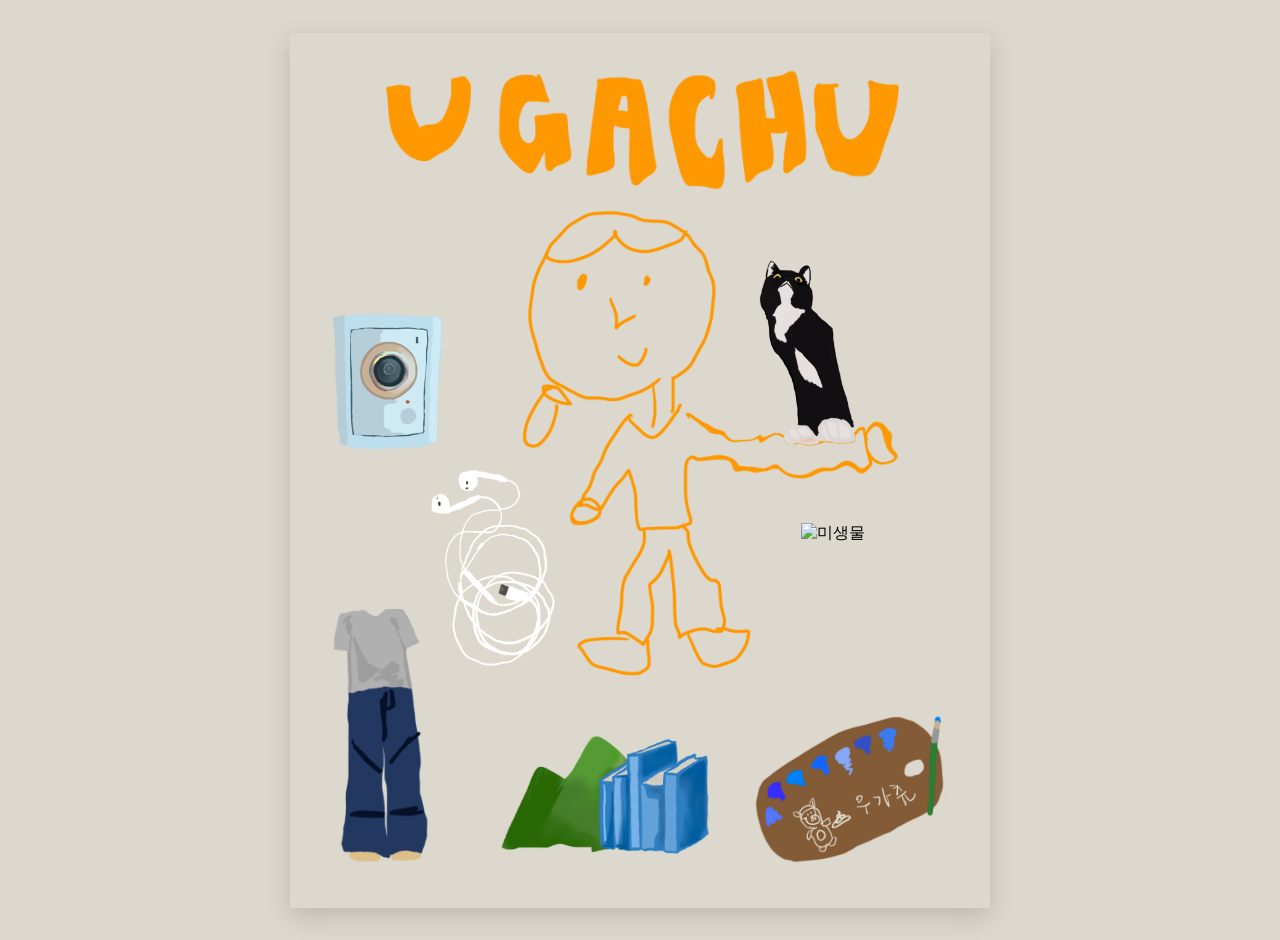
==== index.html @ d6ac7285 "우가츄 웹사이트" ====
<!DOCTYPE html>
<html lang="ko">
<head>
    <meta charset="UTF-8">
    <meta name="viewport" content="width=device-width, initial-scale=1.0">
    <title>UGACHU</title>
    <link rel="stylesheet" href="style.css">
</head>
<body>

  <!--메인 스케치북 전체 영역-->
  <div class="canvas">
    <!--상단 우가츄 배너 글씨-->
    <img src="images/ugachu-title.png" class="sticker title" alt="우가츄 타이틀">

    <!-- 중앙 우가츄 캐릭터-->
    <img src="images/ugachu-character.png" class="sticker character" alt="우가츄 캐릭터">

    <!-- 1. home (카메라 모양 -왼쪽 중간)-->
    <img src="images/home.png" class="sticker home" alt="까뚜">
    <!-- 2. music (이어폰 - home 아래)-->
    <img src="images/music.png" class="sticker music" alt="음악">
    <!-- 3. clothes (옷 - 왼쪽 아래)-->
    <img src="images/clothes.png" class="sticker clothes" alt="옷">
    <!-- 4. mountinebook (산책 - 바닥 중간)-->
    <img src="images/mountinebook.png" class="sticker mountinebook" alt="산책">
    <!-- 5. cat (고양이 - 오른쪽 팔 위)-->
    <img src="images/cat.png" class="sticker cat" alt="고양이">
    <!-- 6. misangmul (미생물 - 오른쪽 중간 원형)-->
    <img src="images/misangmul.png" class="sticker misangmul" alt="미생물">
    <!-- 7. paint (그림 - 오른쪽 아래)-->
    <img src="images/paint.png" class="sticker paint" alt="그림">

  </div>

</body>
</html>
---- style.css ----
/* 1. 바탕 화면 */
body {
  margin: 0;
  padding: 20px 0;
  background-color: #dcd8cd;
  display: flex;
  justify-content: center;
  align-items: center;
  min-height: 100vh;
}


/* 2. 메인 스케치북 틀 */
.canvas {
  position: relative;
  width: 700px;
  height: 875px;
  background-image: url('images/1.png'); /* 배경(메모지 포함된 통배경) */
  background-size: cover;
  background-position: center;
  box-shadow: 0 8px 24px rgba(0, 0, 0, 0.15);
  overflow: hidden;
}

/* 3. 스티커 기본 설정 */
.sticker {
  position: absolute;
  height: auto;
}

/* ==========================================
   4. 위치 및 크기 세부 지정
   ========================================== */

/* home (카메라 - 왼쪽 중간) */
.home {
  top: 32%;
  left: 6%;
  width: 16%;
}

/* music (이어폰 - home 아래) */
.music {
  top: 50%;
  left: 20%;
  width: 18%;
}

/* clothes (옷 - 왼쪽 아래) */
.clothes {
  bottom: 5%;
  left: 6%;
  width: 14%;
}

/* mountinebook (산과 책 - 바닥 중간) */
.mountinebook {
  bottom: 6%;
  left: 30%;
  width: 30%;
}

/* cat (고양이 - 오른쪽 팔 위) */
.cat {
  top: 26%;
  right: 19%;
  width: 14%;
}

/* misangmul (미생물 - 오른쪽 중간) */
.misangmul {
  top: 56%;
  right: 7%;
  width: 20%;
}

/* paint (팔레트 - 오른쪽 아래) */
.paint {
  bottom: 5%;
  right: 6%;
  width: 28%;
}

/* 우가츄 상단 타이틀 글씨 (맨 위 중앙)*/
.title {
  top: 4%;
  left: 50%;
  transform: translateX(-50%);
  width: 75%;
}

/* 우가츄 중앙 캐릭터 (가운데) */
.character {
  top: 20%;
  left: 60%;
  transform: translateX(-50%);
  width: 55%;
}
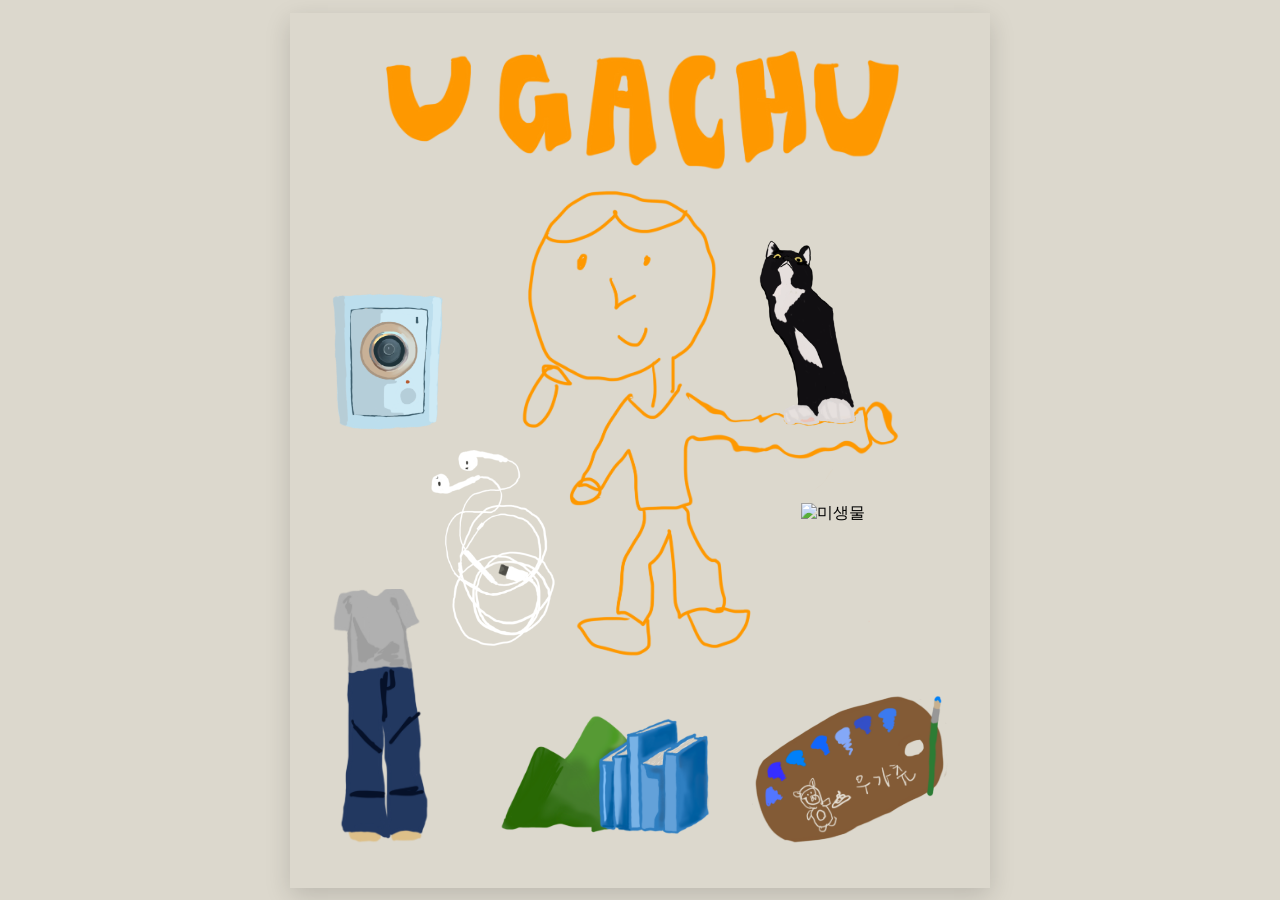
==== commit fb863631: "갤러리 추가" ====
--- a/index.html
+++ b/index.html
@@ -29,6 +29,9 @@
     <!-- 6. misangmul (미생물 - 오른쪽 중간 원형)-->
     <img src="images/misangmul.png" class="sticker misangmul" alt="미생물">
     <!-- 7. paint (그림 - 오른쪽 아래)-->
+    <a href="gallery.html">
+      <img src="images/paint.png" class="sticker paint" alt="그림">
+    </a>
     <img src="images/paint.png" class="sticker paint" alt="그림">
 
   </div>
--- a/style.css
+++ b/style.css
@@ -1,7 +1,7 @@
 /* 1. 바탕 화면 */
 body {
   margin: 0;
-  padding: 20px 0;
+  padding: 0;
   background-color: #dcd8cd;
   display: flex;
   justify-content: center;
@@ -10,7 +10,7 @@
 }
 
 
-/* 2. 메인 스케치북 틀 */
+/* 2. 메인 스케치북 틀 (비율 고정 수정) */
 .canvas {
   position: relative;
   width: 700px;
@@ -22,14 +22,61 @@
   overflow: hidden;
 }
 
-/* 3. 스티커 기본 설정 */
+/* 3. 모바일 화면 맞춤 설정 */
+@media (max-width: 600px) {
+  .canvas {
+    width: 100vw;
+    height: 125vw;
+    max-width: 100%;
+    margin: 0;
+    box-shadow: none;
+  }
+  
+  .canvas img,
+  .sticker {
+    .home,
+    .music,
+    .clothes,
+    .mountinebook,
+    .cat,
+    .misangmul,
+    .paint {
+      transform: none;
+    }
+  }
+
+  .title {
+    left: 50%;
+    top: 10%; 
+    width: 85%;
+    transform: translateX(-50%);
+  }
+  .character {
+    left: 50%;
+    width: 70%;
+    transform: translateX(-50%);
+  }
+
+  /* 모바일 가독성을 위해 각 스티커들의 크기와 위치 미세 조정 */
+  .home { top: 40%; left: 5%; width: 18%; }
+  .music { top: 58%; left: 20%; width: 20%; }
+  .clothes { bottom: 3%; left: 5%; width: 16%; }
+  .mountinebook { bottom: 4%; left: 28%; width: 32%; }
+  .cat { top: 30%; right: 15%; width: 16%; }
+  .misangmul { top: 58%; right: 5%; width: 22%; }
+  .paint { bottom: 3%; right: 5%; width: 30%; }
+}
+
+
+
+/* 4. 스티커 기본 설정 */
 .sticker {
   position: absolute;
   height: auto;
 }
 
 /* ==========================================
-   4. 위치 및 크기 세부 지정
+   5. 위치 및 크기 세부 지정
    ========================================== */
 
 /* home (카메라 - 왼쪽 중간) */
@@ -79,6 +126,12 @@
   bottom: 5%;
   right: 6%;
   width: 28%;
+  cursor: pointer;
+  transition: transform 0.2s ease;
+}
+
+.paint:hover {
+  transform: translateY(-5px) rotate(-3deg);
 }
 
 /* 우가츄 상단 타이틀 글씨 (맨 위 중앙)*/
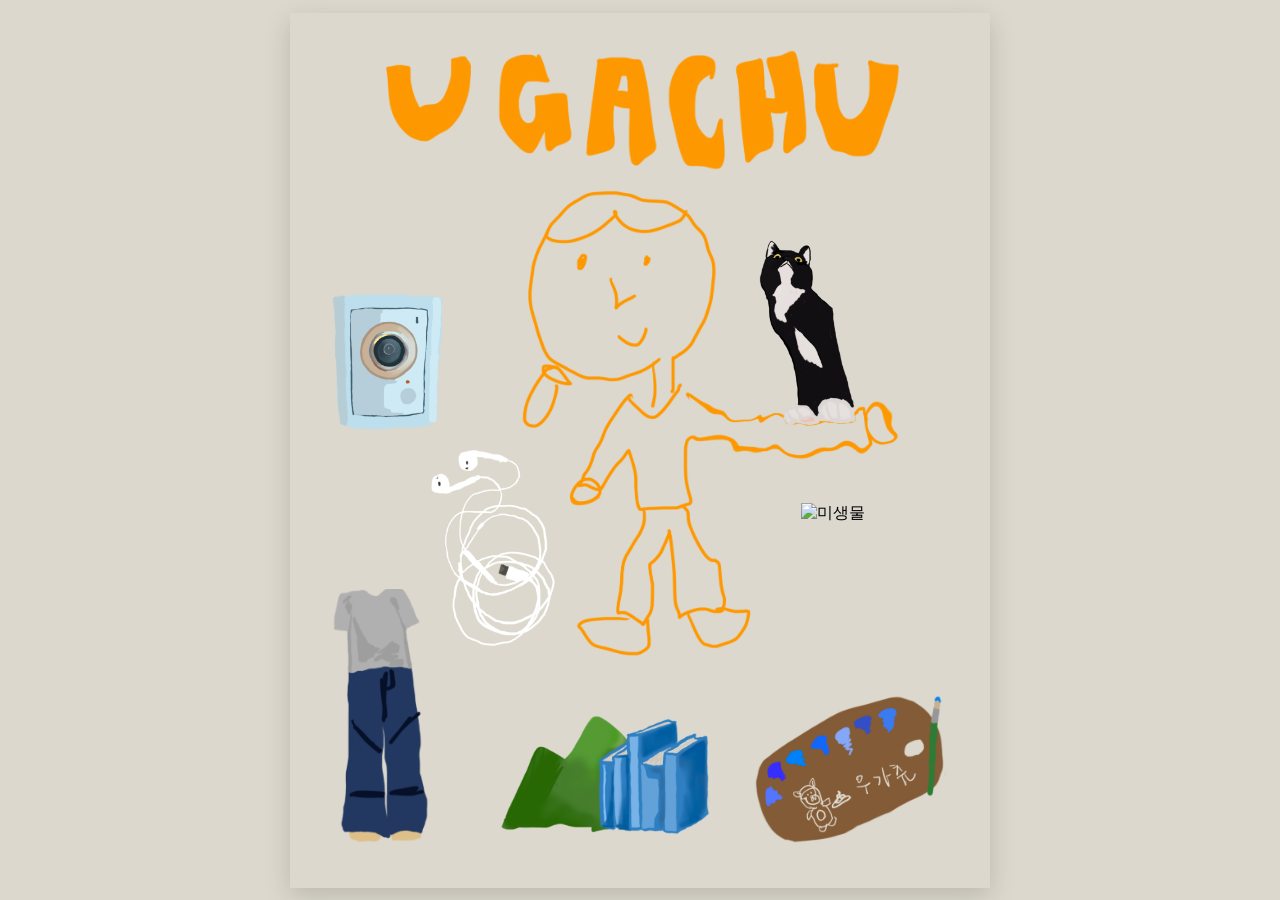
==== commit 09c1db70: "갤러리 버튼 수정" ====
--- a/index.html
+++ b/index.html
@@ -29,10 +29,9 @@
     <!-- 6. misangmul (미생물 - 오른쪽 중간 원형)-->
     <img src="images/misangmul.png" class="sticker misangmul" alt="미생물">
     <!-- 7. paint (그림 - 오른쪽 아래)-->
-    <a href="gallery.html">
+    <a href="./gallery.html">
       <img src="images/paint.png" class="sticker paint" alt="그림">
     </a>
-    <img src="images/paint.png" class="sticker paint" alt="그림">
 
   </div>
 
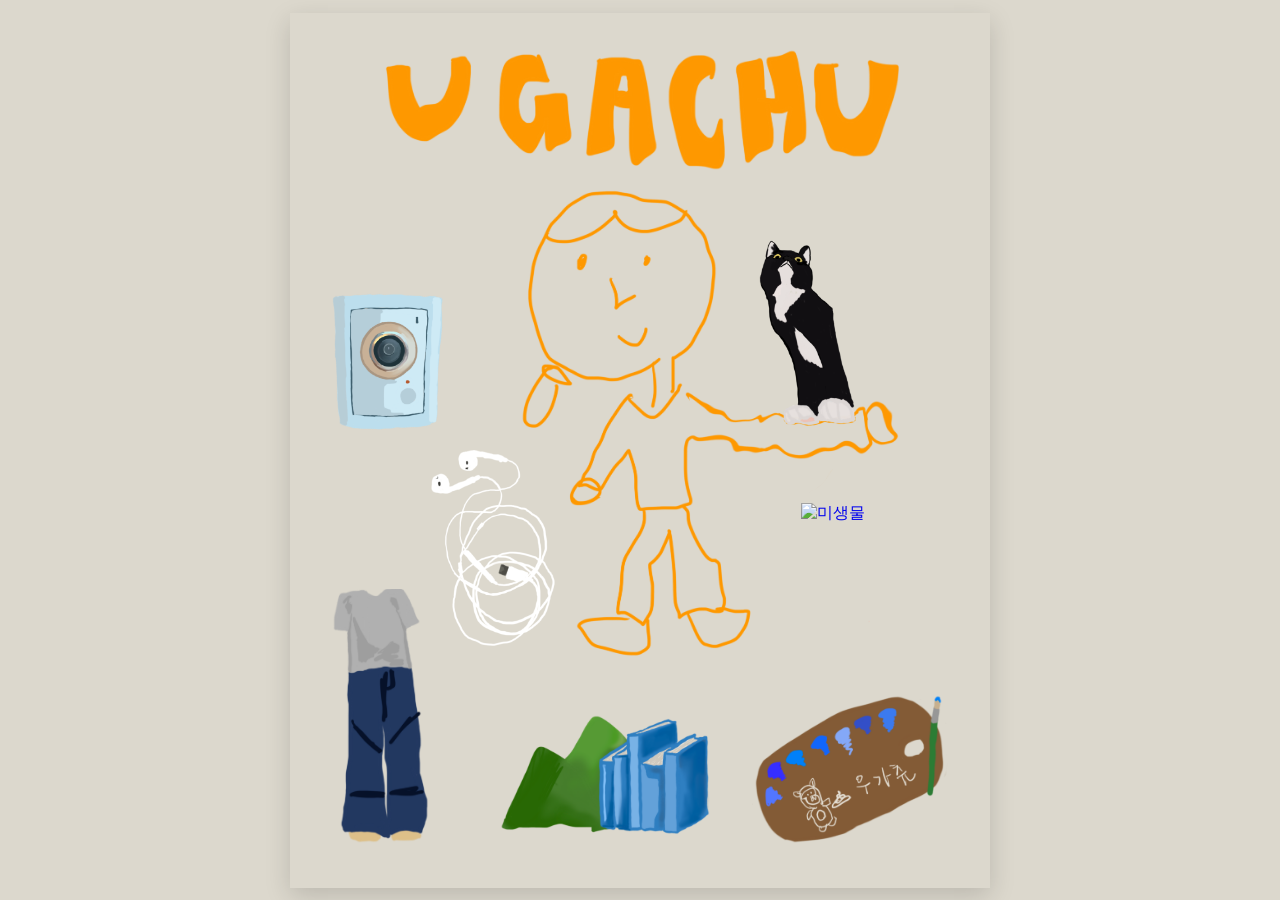
==== commit 7ba8faa7: "미생물지도 틀 추가" ====
--- a/index.html
+++ b/index.html
@@ -8,27 +8,29 @@
 </head>
 <body>
 
-  <!--메인 스케치북 전체 영역-->
+  <!--메인 스케치북-->
   <div class="canvas">
-    <!--상단 우가츄 배너 글씨-->
+    <!--우가츄 배너-->
     <img src="images/ugachu-title.png" class="sticker title" alt="우가츄 타이틀">
 
-    <!-- 중앙 우가츄 캐릭터-->
+    <!-- 우가츄 캐릭터-->
     <img src="images/ugachu-character.png" class="sticker character" alt="우가츄 캐릭터">
 
-    <!-- 1. home (카메라 모양 -왼쪽 중간)-->
+    <!-- 1. home -->
     <img src="images/home.png" class="sticker home" alt="까뚜">
-    <!-- 2. music (이어폰 - home 아래)-->
+    <!-- 2. music -->
     <img src="images/music.png" class="sticker music" alt="음악">
-    <!-- 3. clothes (옷 - 왼쪽 아래)-->
+    <!-- 3. clothes -->
     <img src="images/clothes.png" class="sticker clothes" alt="옷">
-    <!-- 4. mountinebook (산책 - 바닥 중간)-->
+    <!-- 4. mountinebook -->
     <img src="images/mountinebook.png" class="sticker mountinebook" alt="산책">
-    <!-- 5. cat (고양이 - 오른쪽 팔 위)-->
+    <!-- 5. cat -->
     <img src="images/cat.png" class="sticker cat" alt="고양이">
-    <!-- 6. misangmul (미생물 - 오른쪽 중간 원형)-->
-    <img src="images/misangmul.png" class="sticker misangmul" alt="미생물">
-    <!-- 7. paint (그림 - 오른쪽 아래)-->
+    <!-- 6. misangmul -->
+    <a href="./misangmulmap.html">
+      <img src="images/misangmul.png" class="sticker misangmul" alt="미생물">
+    </a>
+    <!-- 7. paint -->
     <a href="./gallery.html">
       <img src="images/paint.png" class="sticker paint" alt="그림">
     </a>
--- a/style.css
+++ b/style.css
@@ -57,7 +57,7 @@
     transform: translateX(-50%);
   }
 
-  /* 모바일 가독성을 위해 각 스티커들의 크기와 위치 미세 조정 */
+  /* 모바일 가독성 스티커 크기 위치 미세 조정 */
   .home { top: 40%; left: 5%; width: 18%; }
   .music { top: 58%; left: 20%; width: 20%; }
   .clothes { bottom: 3%; left: 5%; width: 16%; }
@@ -79,49 +79,55 @@
    5. 위치 및 크기 세부 지정
    ========================================== */
 
-/* home (카메라 - 왼쪽 중간) */
+/* home*/
 .home {
   top: 32%;
   left: 6%;
   width: 16%;
 }
 
-/* music (이어폰 - home 아래) */
+/* music */
 .music {
   top: 50%;
   left: 20%;
   width: 18%;
 }
 
-/* clothes (옷 - 왼쪽 아래) */
+/* clothes */
 .clothes {
   bottom: 5%;
   left: 6%;
   width: 14%;
 }
 
-/* mountinebook (산과 책 - 바닥 중간) */
+/* mountinebook */
 .mountinebook {
   bottom: 6%;
   left: 30%;
   width: 30%;
 }
 
-/* cat (고양이 - 오른쪽 팔 위) */
+/* cat  */
 .cat {
   top: 26%;
   right: 19%;
   width: 14%;
 }
 
-/* misangmul (미생물 - 오른쪽 중간) */
+/* misangmul  */
 .misangmul {
   top: 56%;
   right: 7%;
   width: 20%;
+  cursor: pointer;
+  transition: transform 0.2s ease;
 }
 
-/* paint (팔레트 - 오른쪽 아래) */
+.misangmul:hover {
+  transform: translateY(-5px) rotate(-3deg);
+}
+
+/* paint */
 .paint {
   bottom: 5%;
   right: 6%;
@@ -134,7 +140,7 @@
   transform: translateY(-5px) rotate(-3deg);
 }
 
-/* 우가츄 상단 타이틀 글씨 (맨 위 중앙)*/
+/* 우가츄 상단 타이틀 글씨*/
 .title {
   top: 4%;
   left: 50%;
@@ -142,7 +148,7 @@
   width: 75%;
 }
 
-/* 우가츄 중앙 캐릭터 (가운데) */
+/* 우가츄 중앙 캐릭터 */
 .character {
   top: 20%;
   left: 60%;
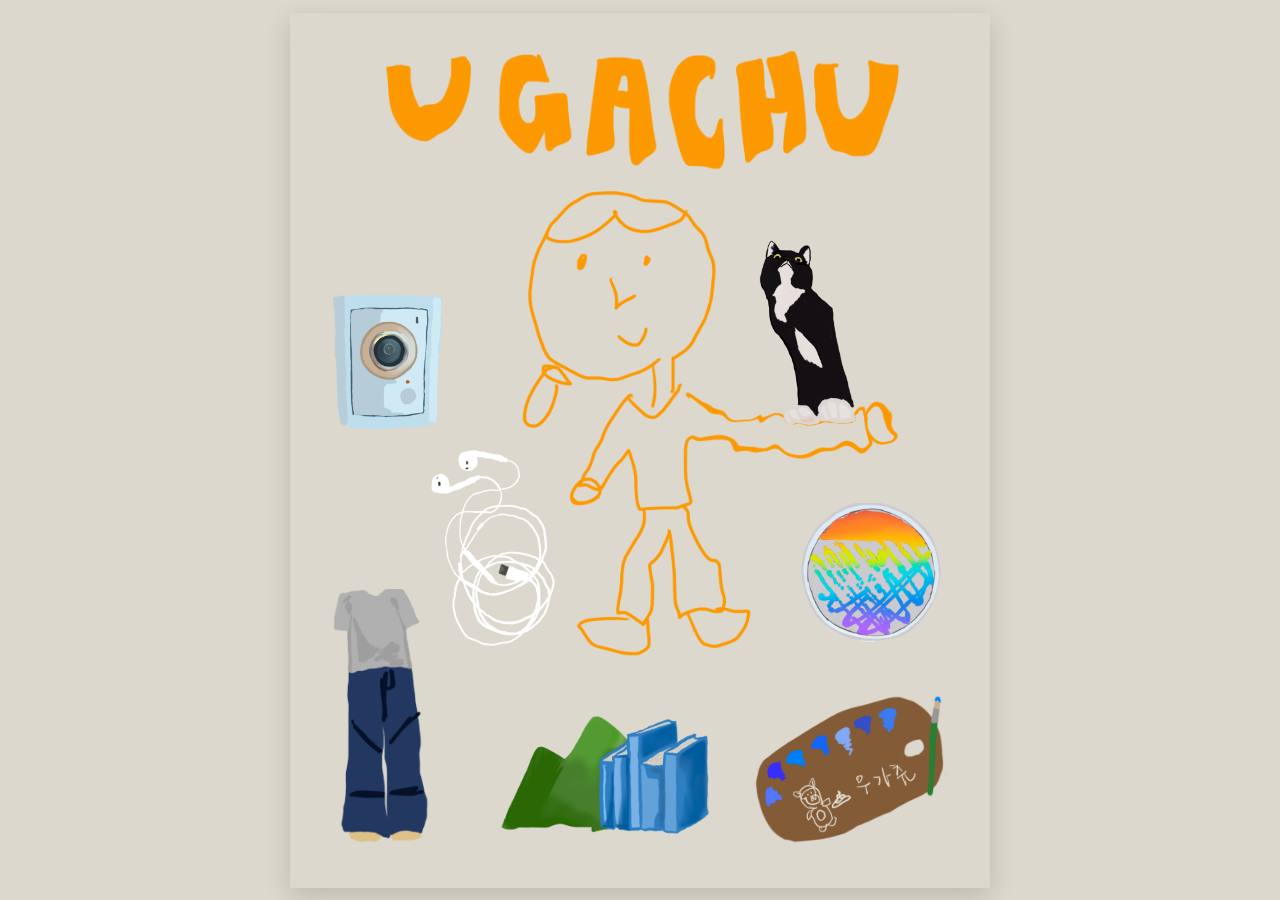
==== commit 7bcf4542: "우가츄페이지 내용추가" ====
--- a/index.html
+++ b/index.html
@@ -4,35 +4,53 @@
     <meta charset="UTF-8">
     <meta name="viewport" content="width=device-width, initial-scale=1.0">
     <title>UGACHU</title>
-    <link rel="stylesheet" href="style.css">
+    <link rel="stylesheet" href="./CSS/style.css">
 </head>
 <body>
 
   <!--메인 스케치북-->
   <div class="canvas">
     <!--우가츄 배너-->
-    <img src="images/ugachu-title.png" class="sticker title" alt="우가츄 타이틀">
+    <img src="images/ugachu-title.webp" class="sticker title" alt="우가츄 타이틀">
 
     <!-- 우가츄 캐릭터-->
-    <img src="images/ugachu-character.png" class="sticker character" alt="우가츄 캐릭터">
+    <a href="./ugachu.html">
+      <img src="images/ugachu-character.webp" class="sticker character" alt="우가츄 캐릭터">
+    </a>
 
     <!-- 1. home -->
-    <img src="images/home.png" class="sticker home" alt="까뚜">
+    <a href="./guestbook.html">
+      <img src="images/home.webp" class="sticker home" alt="손님책">
+    </a>
+
     <!-- 2. music -->
-    <img src="images/music.png" class="sticker music" alt="음악">
+    <a href="./playlist.html">
+      <img src="images/music.webp" class="sticker music" alt="음악">
+    </a>
+    
     <!-- 3. clothes -->
-    <img src="images/clothes.png" class="sticker clothes" alt="옷">
+    <a href="./clothes.html">
+      <img src="images/clothes.webp" class="sticker clothes" alt="옷">
+    </a>
+
     <!-- 4. mountinebook -->
-    <img src="images/mountinebook.png" class="sticker mountinebook" alt="산책">
+    <a href="./walk.html">
+      <img src="images/mountinebook.webp" class="sticker mountinebook" alt="산책">
+    </a>
+
     <!-- 5. cat -->
-    <img src="images/cat.png" class="sticker cat" alt="고양이">
+    <a href="./ong.html">
+      <img src="images/cat.webp" class="sticker cat" alt="까뚜">
+    </a>
+
     <!-- 6. misangmul -->
     <a href="./misangmulmap.html">
-      <img src="images/misangmul.png" class="sticker misangmul" alt="미생물">
+      <img src="images/misangmul.webp" class="sticker misangmul" alt="미생물">
     </a>
+    
     <!-- 7. paint -->
     <a href="./gallery.html">
-      <img src="images/paint.png" class="sticker paint" alt="그림">
+      <img src="images/paint.webp" class="sticker paint" alt="그림">
     </a>
 
   </div>
--- a/CSS/style.css
+++ b/CSS/style.css
@@ -0,0 +1,179 @@
+/* 1. 바탕 화면 */
+body {
+  margin: 0;
+  padding: 0;
+  background-color: #dcd8cd;
+  display: flex;
+  justify-content: center;
+  align-items: center;
+  min-height: 100vh;
+}
+
+
+/* 2. 메인 스케치북 틀 (비율 고정 수정) */
+.canvas {
+  position: relative;
+  width: 700px;
+  height: 875px;
+  background-image: url('images/1.png'); /* 배경(메모지 포함된 통배경) */
+  background-size: cover;
+  background-position: center;
+  box-shadow: 0 8px 24px rgba(0, 0, 0, 0.15);
+  overflow: hidden;
+}
+
+/* 3. 모바일 화면 맞춤 설정 */
+@media (max-width: 600px) {
+  .canvas {
+    width: 100vw;
+    height: 125vw;
+    max-width: 100%;
+    margin: 0;
+    box-shadow: none;
+  }
+  
+  .canvas img,
+  .sticker {
+    .home,
+    .music,
+    .clothes,
+    .mountinebook,
+    .cat,
+    .misangmul,
+    .paint {
+      transform: none;
+    }
+  }
+
+  .title {
+    left: 50%;
+    top: 10%; 
+    width: 85%;
+    transform: translateX(-50%);
+  }
+  .character {
+    left: 50%;
+    width: 70%;
+    transform: translateX(-50%);
+  }
+
+  /* 모바일 가독성 스티커 크기 위치 미세 조정 */
+  .home { top: 40%; left: 5%; width: 18%; }
+  .music { top: 58%; left: 20%; width: 20%; }
+  .clothes { bottom: 3%; left: 5%; width: 16%; }
+  .mountinebook { bottom: 4%; left: 28%; width: 32%; }
+  .cat { top: 30%; right: 15%; width: 16%; }
+  .misangmul { top: 58%; right: 5%; width: 22%; }
+  .paint { bottom: 3%; right: 5%; width: 30%; }
+}
+
+
+
+/* 4. 스티커 기본 설정 */
+.sticker {
+  position: absolute;
+  height: auto;
+}
+
+/* ==========================================
+   5. 위치 및 크기 세부 지정
+   ========================================== */
+
+/* home*/
+.home {
+  top: 32%;
+  left: 6%;
+  width: 16%;
+}
+
+.home:hover {
+  transform: translateY(-5px) rotate(-3deg);
+}
+
+/* music */
+.music {
+  top: 50%;
+  left: 20%;
+  width: 18%;
+}
+
+.music:hover {
+  transform: translateY(-5px) rotate(-3deg);
+}
+
+/* clothes */
+.clothes {
+  bottom: 5%;
+  left: 6%;
+  width: 14%;
+}
+
+.clothes:hover {
+  transform: translateY(-5px) rotate(-3deg);
+}
+
+/* mountinebook 호버링 완료 */ 
+.mountinebook {
+  bottom: 6%;
+  left: 30%;
+  width: 30%;
+  cursor: pointer;
+  transition: transform 0.2s ease;
+}
+
+.mountinebook:hover {
+  transform: translateY(-5px) rotate(-3deg);
+}
+
+/* cat  */
+.cat {
+  top: 26%;
+  right: 19%;
+  width: 14%;
+}
+
+.cat:hover {
+  transform: translateY(-5px) rotate(-3deg);
+}
+
+/* misangmul 호버링 완료 */
+.misangmul {
+  top: 56%;
+  right: 7%;
+  width: 20%;
+  cursor: pointer;
+  transition: transform 0.2s ease;
+}
+
+.misangmul:hover {
+  transform: translateY(-5px) rotate(-3deg);
+}
+
+/* paint 호버링 완료 */
+.paint {
+  bottom: 5%;
+  right: 6%;
+  width: 28%;
+  cursor: pointer;
+  transition: transform 0.2s ease;
+}
+
+.paint:hover {
+  transform: translateY(-5px) rotate(-3deg);
+}
+
+/* 우가츄 상단 타이틀 글씨*/
+.title {
+  top: 4%;
+  left: 50%;
+  transform: translateX(-50%);
+  width: 75%;
+}
+
+/* 우가츄 중앙 캐릭터 */
+.character {
+  top: 20%;
+  left: 60%;
+  transform: translateX(-50%);
+  width: 55%;
+}
